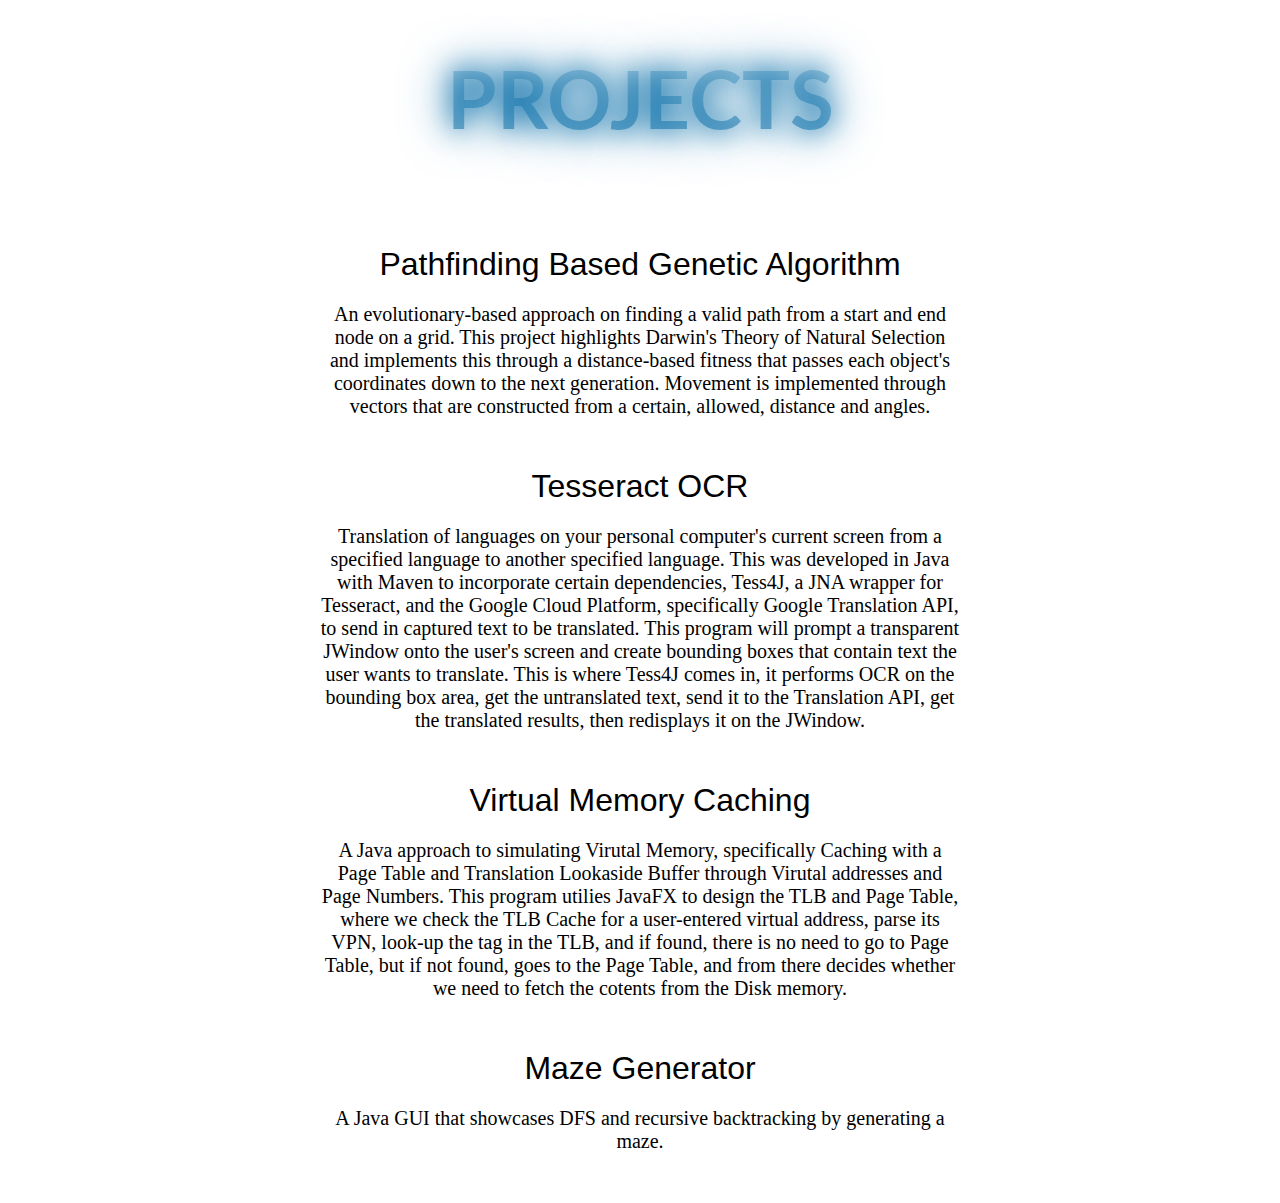
==== projects.html @ 38bb0df5 "website" ====
<!DOCTYPE html>

<html>
 <head>
  <meta charset="utf-8">
   <meta name="viewport" content="width=device-width, initial-scale=1">
    <title>Portfolio</title>
    

    <link href="https://fonts.googleapis.com/css2?family=Lato:wght@300&display=swap" rel="stylesheet">
    <link href="https://fonts.googleapis.com/css2?family=Bubblegum+Sans&display=swap" rel="stylesheet">
    <link href="https://fonts.googleapis.com/css2?family=Rowdies&display=swap" rel="stylesheet">
    <link href="https://fonts.googleapis.com/css2?family=Abril+Fatface&display=swap" rel="stylesheet">
    <link href="https://fonts.googleapis.com/css2?family=Abril+Fatface&display=swap" rel="stylesheet">
    <link href="https://fonts.googleapis.com/css2?family=Abril+Fatface&family=Josefin+Slab:wght@300&display=swap" rel="stylesheet">
    <link href="https://fonts.googleapis.com/css2?family=Noto+Sans+JP:wght@700&display=swap" rel="stylesheet">

    <link rel="stylesheet" href="static/css/styles.css">
    

 </head>
 <body>


<div class = "projects">

    <h1>PROJECTS</h1>

        <ul>
            <li>
                <div class = "title">Pathfinding Based Genetic Algorithm</div>
                <p class = "text">An evolutionary-based approach on finding a valid path from a start and end node on a 
                    grid. This project highlights Darwin's Theory of Natural Selection and implements this through a distance-based
                    fitness that passes each object's coordinates down to the next generation. Movement is implemented through 
                    vectors that are constructed from a certain, allowed, distance and angles.
                </p>
            </li>
            <li>
                <div class = "title">Tesseract OCR</div>
                <p class = "text">Translation of languages on your personal computer's current screen from a specified language to another
                    specified language. This was developed in Java with Maven to incorporate certain dependencies, Tess4J, a JNA wrapper for Tesseract,
                    and the Google Cloud Platform, specifically Google Translation API, to send in captured text to be translated. This program will prompt
                    a transparent JWindow onto the user's screen and create bounding boxes that contain text the user wants to translate. This is where Tess4J
                    comes in, it performs OCR on the bounding box area, get the untranslated text, send it to the Translation API, get the translated results,
                    then redisplays it on the JWindow.
                </p>
            </li>
            <li>
                <div class = "title">Virtual Memory Caching</div>
                <p class = "text">A Java approach to simulating Virutal Memory, specifically Caching with a Page Table and Translation Lookaside Buffer
                    through Virutal addresses and Page Numbers. This program utilies JavaFX to design the TLB and Page Table, where we check the TLB Cache
                    for a user-entered virtual address, parse its VPN, look-up the tag in the TLB, and if found, there is no need to go to Page Table, but if
                    not found, goes to the Page Table, and from there decides whether we need to fetch the cotents from the Disk memory.
                </p>
            </li>
            <li>
                <div class = "title">Maze Generator</div>
                <p class = "text">A Java GUI that showcases DFS and recursive backtracking by generating a maze.</p>
            </li>

        </ul>


</div>



 </body>

 <script src="static/js/index.js"></script>


</html>
---- static/css/styles.css ----
* {  /* "*" means all elements */
    box-sizing: border-box;
    margin: 0;
    padding: 0;
}

html {   
    background: white;
}


body {
    margin: 0;
    padding: 0;

}

.firstSection{

    font-family: 'Lato', sans-serif;
    position: relative;
    background: black;
    width: 100%;
    height: 100vh;

}

.firstSection #background{
    width:100%;
    height: 100vh;
    background-size: cover;

}

.firstSection #canvas{
    position:absolute;
    top: 0; left: 0;
    width: 100%;
    height: 100%;

}


.firstSection h1{
    
    position: absolute;
    /* font-size: 100px; */
    font-size: 5vw;     /* Doing this helps the text become smaller when resizing.*/
    top: 25%;
    left: 10%;
    font-family: 'Lato', sans-serif;
    background: -webkit-linear-gradient(270deg, white, #144de7);
    -webkit-background-clip: text;
    -webkit-text-fill-color: transparent;
    text-shadow: 0 0 .313em #3074b4, 0 0 .625em #3074b4

}

.firstSection h3{
    
    position: absolute;
    font-size: 3vw;     /* Doing this helps the text become smaller when resizing.*/
    top: 40%;
    left: 10%;
    
    background: -webkit-linear-gradient(270deg, white, #1488e7);
    -webkit-background-clip: text;
    -webkit-text-fill-color: transparent;
    text-shadow: 0 0 .313em #3074b4, 0 0 .625em #3074b4
    
}

.links {
    font-family: 'Noto Sans JP', sans-serif;
    position: absolute;
    top: 55%;
    left: 10%;
}

.links .link{

    font-size: 2vw;
    padding-right: 20px;        /* Create some space between each link*/

    background: -webkit-linear-gradient(270deg, white, #1488e7);
    -webkit-background-clip: text;
    -webkit-text-fill-color: transparent;
    text-shadow: 0 0 .313em #86aacc, 0 0 .625em #86aacc
}


/* ---- projects.html ---- */


.projects {
    text-align: center;
    /*width: 50%;*/
}

.projects h1{
    padding-top: 50px;
    padding-bottom: 100px;

    font-family: 'Lato', sans-serif;
    font-size: 5em;
    background: -webkit-linear-gradient(270deg, white, #0b70aa);
    -webkit-background-clip: text;
    -webkit-text-fill-color: transparent;
    text-shadow: 0 0 .313em #0b70aa, 0 0 .625em #0b70aa
}

.projects li {
    list-style-type: none;
}

.projects li .title {
    font-family: 'Yanone Kaffeesatz', sans-serif;
    font-size: 2em;
    list-style-type: none;
    padding-bottom: 20px;
}

.projects li .text {
    margin-left: 25%;
    margin-right: 25%;
    font-size: 20px;
    padding-bottom: 50px;
}
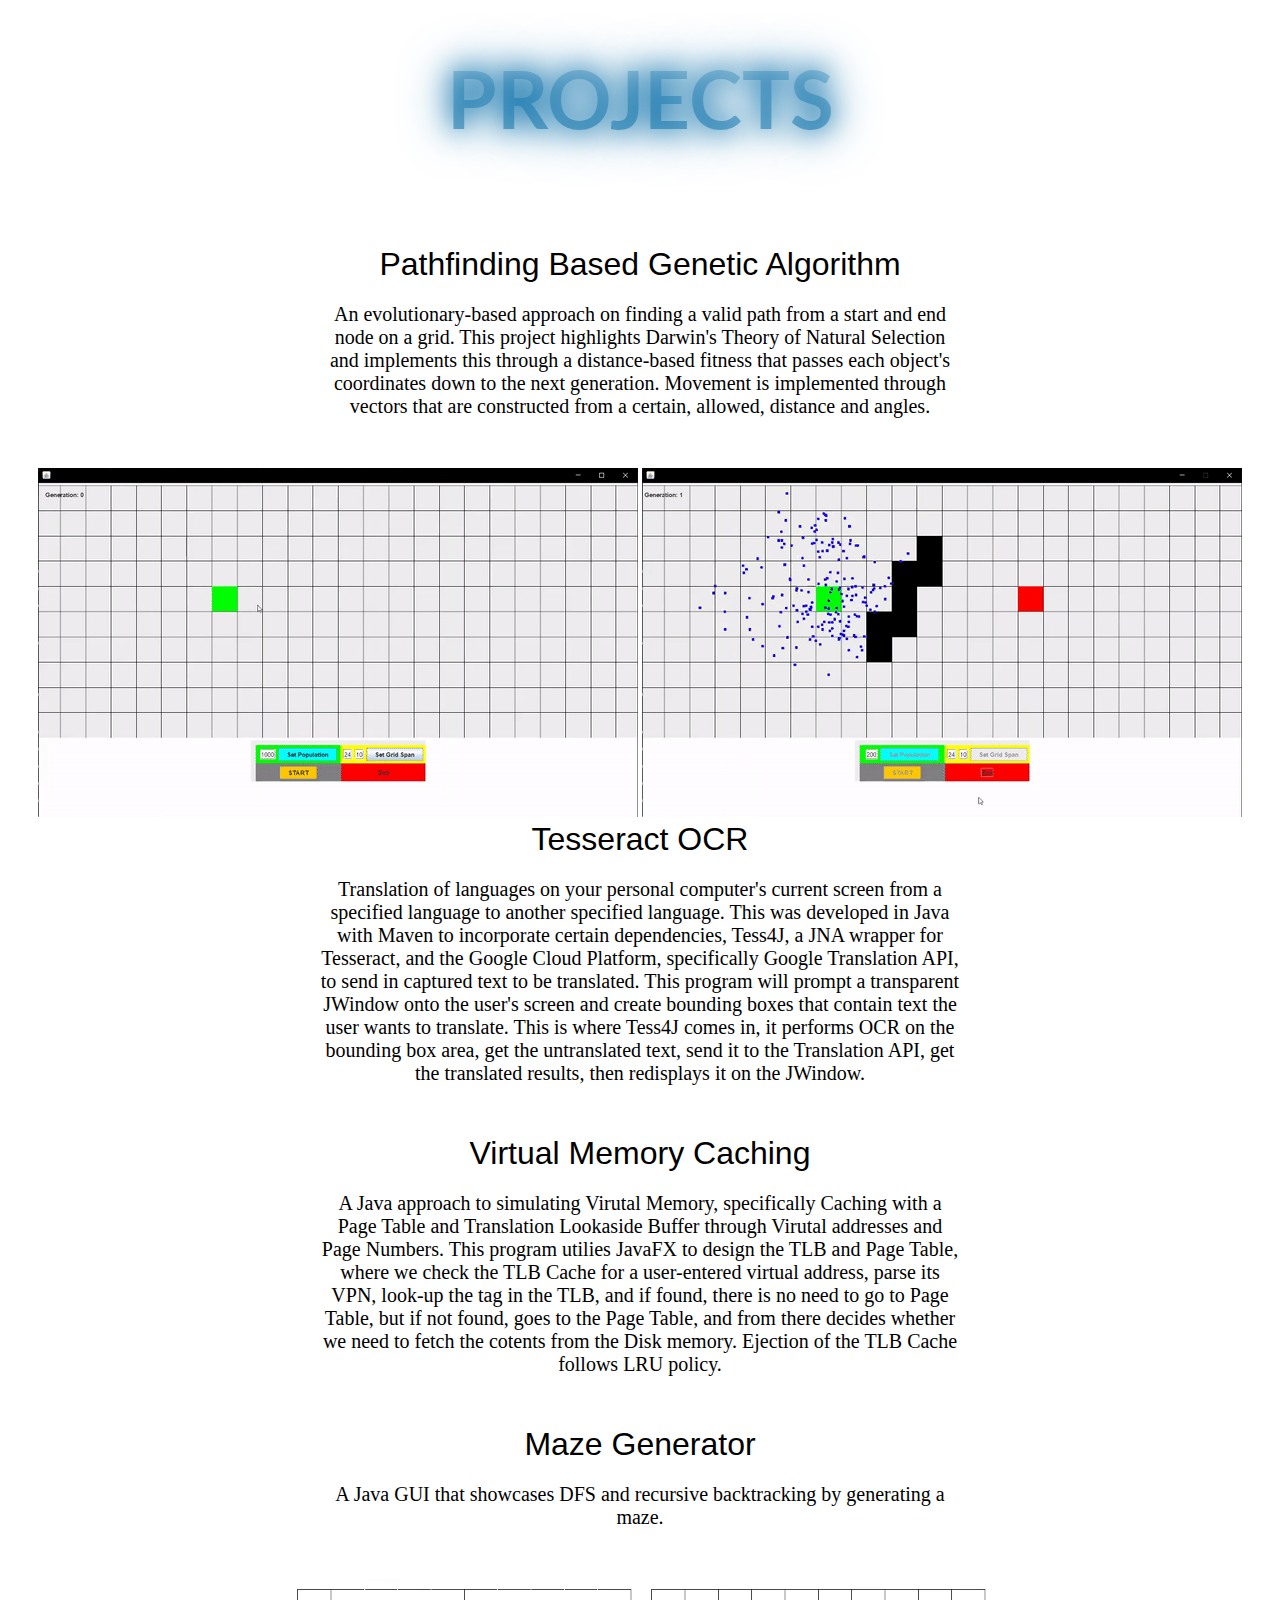
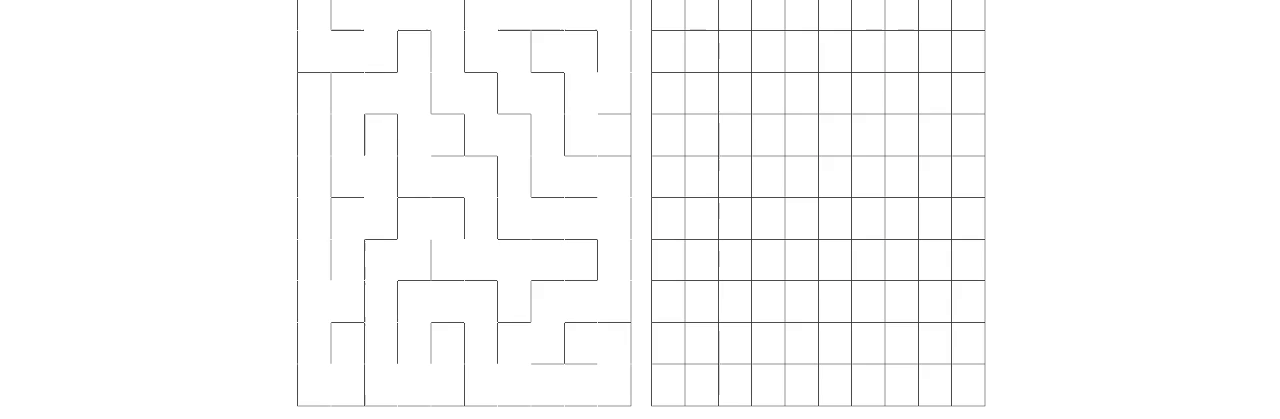
==== commit 576aa4c1: "updated a bit" ====
--- a/projects.html
+++ b/projects.html
@@ -34,6 +34,9 @@
                     fitness that passes each object's coordinates down to the next generation. Movement is implemented through 
                     vectors that are constructed from a certain, allowed, distance and angles.
                 </p>
+                <img src="gifs/GA-Pathfinding-Init.gif">
+                <img src="gifs/GA-Pathfinding-Process.gif">
+                
             </li>
             <li>
                 <div class = "title">Tesseract OCR</div>
@@ -50,12 +53,15 @@
                 <p class = "text">A Java approach to simulating Virutal Memory, specifically Caching with a Page Table and Translation Lookaside Buffer
                     through Virutal addresses and Page Numbers. This program utilies JavaFX to design the TLB and Page Table, where we check the TLB Cache
                     for a user-entered virtual address, parse its VPN, look-up the tag in the TLB, and if found, there is no need to go to Page Table, but if
-                    not found, goes to the Page Table, and from there decides whether we need to fetch the cotents from the Disk memory.
+                    not found, goes to the Page Table, and from there decides whether we need to fetch the cotents from the Disk memory. Ejection of the TLB Cache
+                    follows LRU policy.
                 </p>
             </li>
             <li>
                 <div class = "title">Maze Generator</div>
                 <p class = "text">A Java GUI that showcases DFS and recursive backtracking by generating a maze.</p>
+                <img src = "gifs/Instant-Generation.gif">
+                <img src = "gifs/RealTime-Generation.gif">
             </li>
 
         </ul>
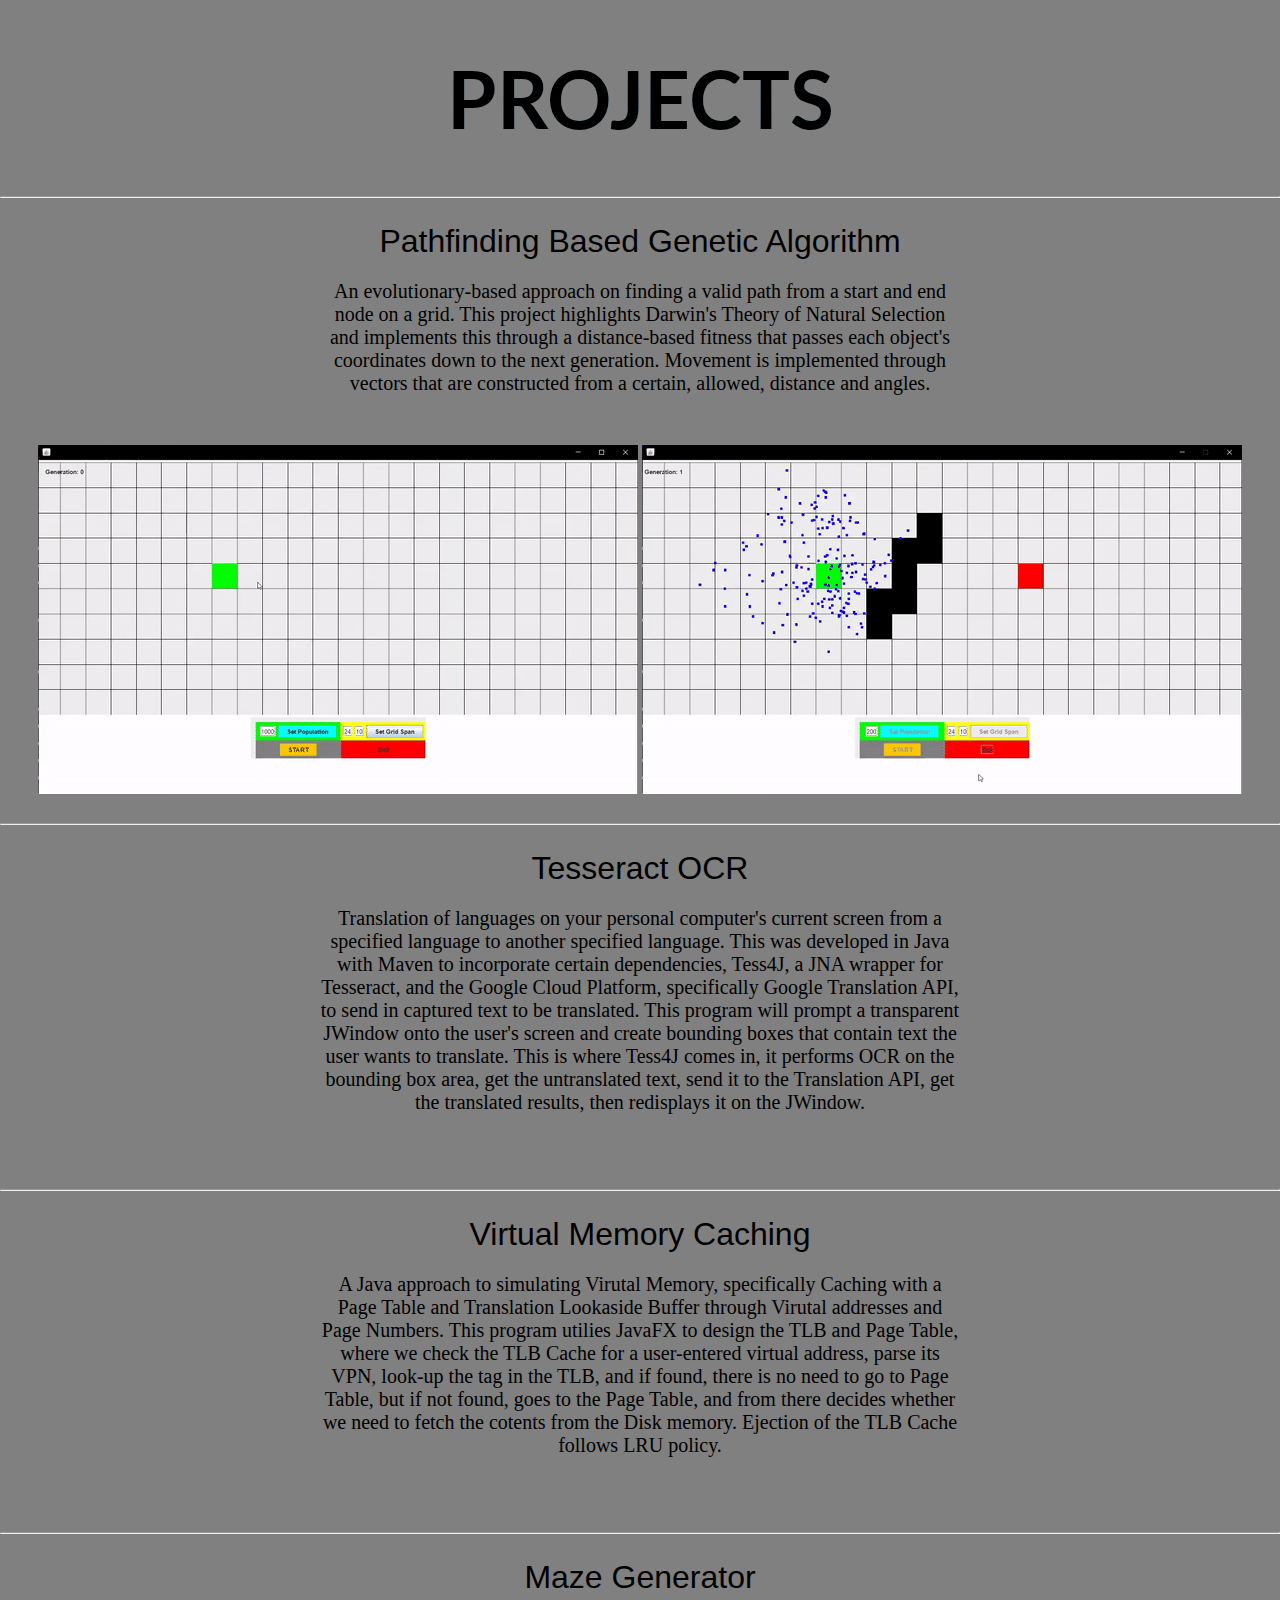
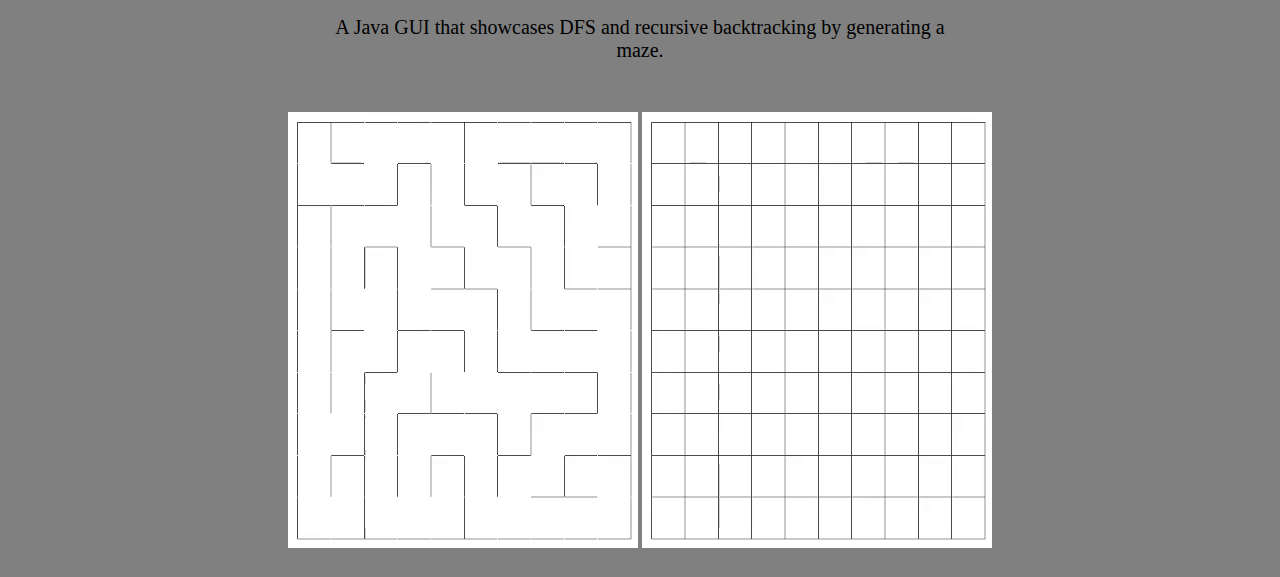
==== commit 61ec4339: "Changed styles" ====
--- a/projects.html
+++ b/projects.html
@@ -25,6 +25,7 @@
 <div class = "projects">
 
     <h1>PROJECTS</h1>
+        <hr>
 
         <ul>
             <li>
@@ -38,6 +39,7 @@
                 <img src="gifs/GA-Pathfinding-Process.gif">
                 
             </li>
+            <hr>
             <li>
                 <div class = "title">Tesseract OCR</div>
                 <p class = "text">Translation of languages on your personal computer's current screen from a specified language to another
@@ -48,6 +50,7 @@
                     then redisplays it on the JWindow.
                 </p>
             </li>
+            <hr>
             <li>
                 <div class = "title">Virtual Memory Caching</div>
                 <p class = "text">A Java approach to simulating Virutal Memory, specifically Caching with a Page Table and Translation Lookaside Buffer
@@ -57,6 +60,7 @@
                     follows LRU policy.
                 </p>
             </li>
+            <hr>
             <li>
                 <div class = "title">Maze Generator</div>
                 <p class = "text">A Java GUI that showcases DFS and recursive backtracking by generating a maze.</p>
--- a/static/css/styles.css
+++ b/static/css/styles.css
@@ -6,7 +6,7 @@
 }
 
 html {   
-    background: white;
+    background: #1fcde4;
 }
 
 
@@ -96,22 +96,23 @@
 .projects {
     text-align: center;
     /*width: 50%;*/
+    background: gray;
 }
 
 .projects h1{
     padding-top: 50px;
-    padding-bottom: 100px;
+    padding-bottom: 50px;
 
     font-family: 'Lato', sans-serif;
     font-size: 5em;
     background: -webkit-linear-gradient(270deg, white, #0b70aa);
     -webkit-background-clip: text;
-    -webkit-text-fill-color: transparent;
-    text-shadow: 0 0 .313em #0b70aa, 0 0 .625em #0b70aa
 }
 
 .projects li {
     list-style-type: none;
+    padding-top: 25px;
+    padding-bottom: 25px;
 }
 
 .projects li .title {
@@ -126,4 +127,4 @@
     margin-right: 25%;
     font-size: 20px;
     padding-bottom: 50px;
-}+}
